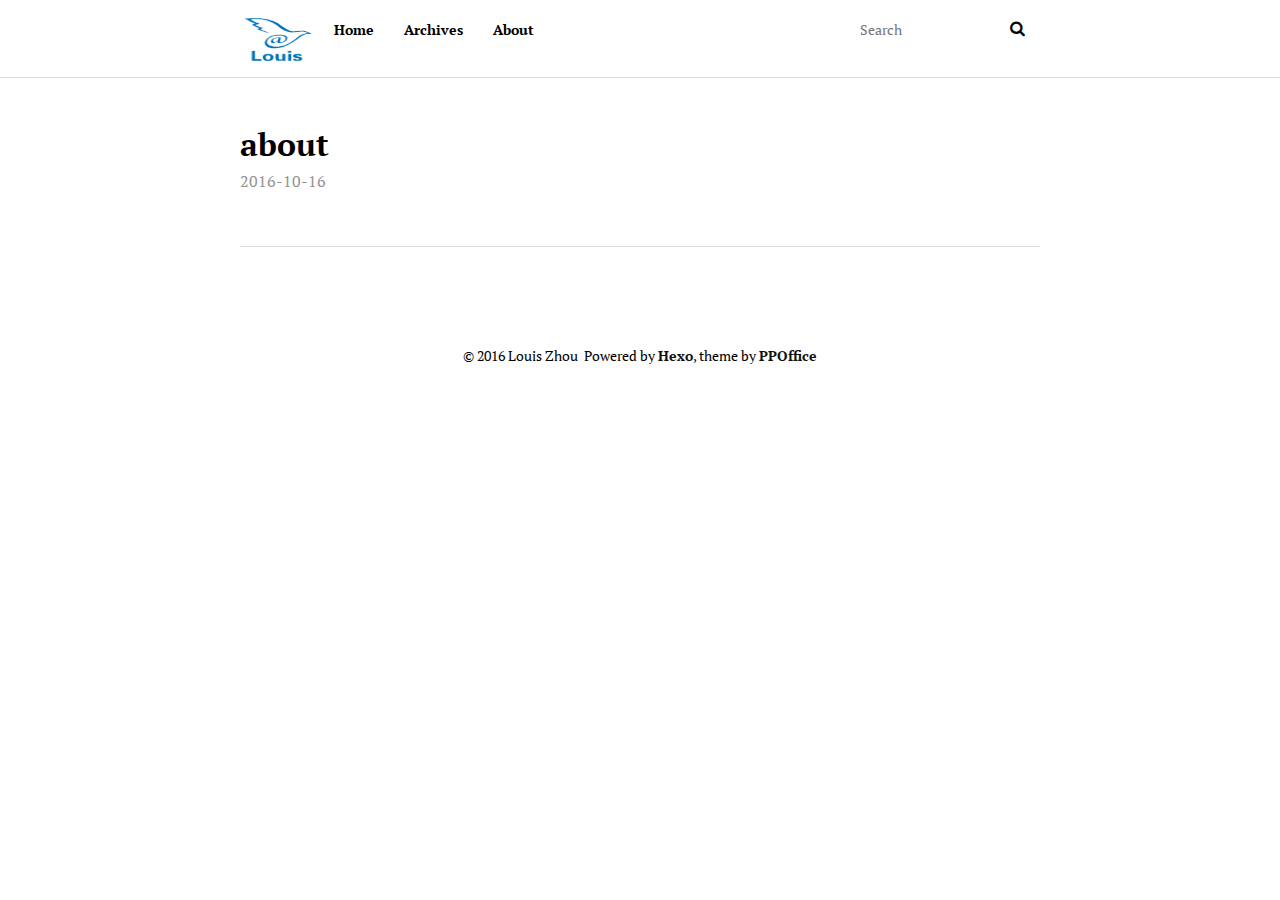
==== about/index.html @ 82eb890d "Site updated: 2016-10-17 00:20:24" ====
<!DOCTYPE html>
<html>
<head>
  <meta charset="utf-8">
  
  <title>about - Louis Zhou Blog</title>
  <meta name="viewport" content="width=device-width, initial-scale=1, maximum-scale=1">
  <meta property="og:type" content="website">
<meta property="og:title" content="about">
<meta property="og:url" content="https://louis-zhou.github.io/about/index.html">
<meta property="og:site_name" content="Louis Zhou Blog">
<meta property="og:updated_time" content="2016-10-16T15:18:31.000Z">
<meta name="twitter:card" content="summary">
<meta name="twitter:title" content="about">
  
  
    <link rel="icon" href="/favicon.png">
  
  <link href="/webfonts/ptserif/main.css" rel='stylesheet' type='text/css'>
  <link href="/webfonts/source-code-pro/main.css" rel="stylesheet" type="text/css">
  <link rel="stylesheet" href="/css/style.css">
  

</head>

<body>
  <div id="container">
    <header id="header">
  <div id="header-outer" class="outer">
    <div id="header-inner" class="inner">
      <a id="main-nav-toggle" class="nav-icon" href="javascript:;"></a>
      <a id="logo" class="logo" href="/"></a>
      <nav id="main-nav">
        
          <a class="main-nav-link" href="/">Home</a>
        
          <a class="main-nav-link" href="/archives">Archives</a>
        
          <a class="main-nav-link" href="/about">About</a>
        
      </nav>
      <nav id="sub-nav">
        <div id="search-form-wrap">
          <form action="//google.com/search" method="get" accept-charset="UTF-8" class="search-form"><input type="search" name="q" results="0" class="search-form-input" placeholder="Search"><button type="submit" class="search-form-submit">&#xF002;</button><input type="hidden" name="sitesearch" value="https://louis-zhou.github.io"></form>
        </div>
      </nav>
    </div>
  </div>
</header>
    <section id="main" class="outer"><article id="page-undefined" class="article article-type-page" itemscope itemprop="blogPost">
  <div class="article-inner">
    
    
      <header class="article-header">
        
  
    <h1 class="article-title" itemprop="name">
      about
    </h1>
  

      </header>
    
    <div class="article-meta">
      <a href="/about/index.html" class="article-date">
  <time datetime="2016-10-16T15:18:31.000Z" itemprop="datePublished">2016-10-16</time>
</a>
      
      
    </div>
    <div class="article-entry" itemprop="articleBody">
      
        
      
    </div>
    
    
      <footer class="article-footer">
        
      </footer>
    
  </div>
  
    
  
</article>







</section>
    <footer id="footer">
  
  <div class="outer">
    <div id="footer-info" class="inner">
      &copy; 2016 Louis Zhou&nbsp;
      Powered by <a href="http://hexo.io/" target="_blank">Hexo</a>, theme by <a href="http://github.com/ppoffice">PPOffice</a>
    </div>
  </div>
</footer>
    

<script src="/js/jquery.min.js"></script>


  <link rel="stylesheet" href="/fancybox/jquery.fancybox.css">
  <script src="/fancybox/jquery.fancybox.pack.js"></script>


<script src="/js/script.js"></script>
  </div>
</body>
</html>
---- webfonts/ptserif/main.css ----
/* cyrillic-ext */
@font-face {
  font-family: 'PT Serif';
  font-style: normal;
  font-weight: 400;
  src: local('PT Serif'), local('PTSerif-Regular'), url(fonts/5hX15RUpPERmeybVlLQEWBTbgVql8nDJpwnrE27mub0.woff2) format('woff2');
  unicode-range: U+0460-052F, U+20B4, U+2DE0-2DFF, U+A640-A69F;
}
/* cyrillic */
@font-face {
  font-family: 'PT Serif';
  font-style: normal;
  font-weight: 400;
  src: local('PT Serif'), local('PTSerif-Regular'), url(fonts/fU0HAfLiPHGlZhZpY6M7dBTbgVql8nDJpwnrE27mub0.woff2) format('woff2');
  unicode-range: U+0400-045F, U+0490-0491, U+04B0-04B1, U+2116;
}
/* latin-ext */
@font-face {
  font-family: 'PT Serif';
  font-style: normal;
  font-weight: 400;
  src: local('PT Serif'), local('PTSerif-Regular'), url(fonts/CPRt--GVMETgA6YEaoGitxTbgVql8nDJpwnrE27mub0.woff2) format('woff2');
  unicode-range: U+0100-024F, U+1E00-1EFF, U+20A0-20AB, U+20AD-20CF, U+2C60-2C7F, U+A720-A7FF;
}
/* latin */
@font-face {
  font-family: 'PT Serif';
  font-style: normal;
  font-weight: 400;
  src: local('PT Serif'), local('PTSerif-Regular'), url(fonts/I-OtoJZa3TeyH6D9oli3ifesZW2xOQ-xsNqO47m55DA.woff2) format('woff2');
  unicode-range: U+0000-00FF, U+0131, U+0152-0153, U+02C6, U+02DA, U+02DC, U+2000-206F, U+2074, U+20AC, U+2212, U+2215, U+E0FF, U+EFFD, U+F000;
}
/* cyrillic-ext */
@font-face {
  font-family: 'PT Serif';
  font-style: normal;
  font-weight: 700;
  src: local('PT Serif Bold'), local('PTSerif-Bold'), url(fonts/QABk9IxT-LFTJ_dQzv7xpDTOQ_MqJVwkKsUn0wKzc2I.woff2) format('woff2');
  unicode-range: U+0460-052F, U+20B4, U+2DE0-2DFF, U+A640-A69F;
}
/* cyrillic */
@font-face {
  font-family: 'PT Serif';
  font-style: normal;
  font-weight: 700;
  src: local('PT Serif Bold'), local('PTSerif-Bold'), url(fonts/QABk9IxT-LFTJ_dQzv7xpDUj_cnvWIuuBMVgbX098Mw.woff2) format('woff2');
  unicode-range: U+0400-045F, U+0490-0491, U+04B0-04B1, U+2116;
}
/* latin-ext */
@font-face {
  font-family: 'PT Serif';
  font-style: normal;
  font-weight: 700;
  src: local('PT Serif Bold'), local('PTSerif-Bold'), url(fonts/QABk9IxT-LFTJ_dQzv7xpCYE0-AqJ3nfInTTiDXDjU4.woff2) format('woff2');
  unicode-range: U+0100-024F, U+1E00-1EFF, U+20A0-20AB, U+20AD-20CF, U+2C60-2C7F, U+A720-A7FF;
}
/* latin */
@font-face {
  font-family: 'PT Serif';
  font-style: normal;
  font-weight: 700;
  src: local('PT Serif Bold'), local('PTSerif-Bold'), url(fonts/QABk9IxT-LFTJ_dQzv7xpI4P5ICox8Kq3LLUNMylGO4.woff2) format('woff2');
  unicode-range: U+0000-00FF, U+0131, U+0152-0153, U+02C6, U+02DA, U+02DC, U+2000-206F, U+2074, U+20AC, U+2212, U+2215, U+E0FF, U+EFFD, U+F000;
}
/* cyrillic-ext */
@font-face {
  font-family: 'PT Serif';
  font-style: italic;
  font-weight: 400;
  src: local('PT Serif Italic'), local('PTSerif-Italic'), url(fonts/O_WhD9hODL16N4KLHLX7xSEAvth_LlrfE80CYdSH47w.woff2) format('woff2');
  unicode-range: U+0460-052F, U+20B4, U+2DE0-2DFF, U+A640-A69F;
}
/* cyrillic */
@font-face {
  font-family: 'PT Serif';
  font-style: italic;
  font-weight: 400;
  src: local('PT Serif Italic'), local('PTSerif-Italic'), url(fonts/3Nwg9VzlwLXPq3fNKwVRMCEAvth_LlrfE80CYdSH47w.woff2) format('woff2');
  unicode-range: U+0400-045F, U+0490-0491, U+04B0-04B1, U+2116;
}
/* latin-ext */
@font-face {
  font-family: 'PT Serif';
  font-style: italic;
  font-weight: 400;
  src: local('PT Serif Italic'), local('PTSerif-Italic'), url(fonts/b31S45a_TNgaBApZhTgE6CEAvth_LlrfE80CYdSH47w.woff2) format('woff2');
  unicode-range: U+0100-024F, U+1E00-1EFF, U+20A0-20AB, U+20AD-20CF, U+2C60-2C7F, U+A720-A7FF;
}
/* latin */
@font-face {
  font-family: 'PT Serif';
  font-style: italic;
  font-weight: 400;
  src: local('PT Serif Italic'), local('PTSerif-Italic'), url(fonts/03aPdn7fFF3H6ngCgAlQzPk_vArhqVIZ0nv9q090hN8.woff2) format('woff2');
  unicode-range: U+0000-00FF, U+0131, U+0152-0153, U+02C6, U+02DA, U+02DC, U+2000-206F, U+2074, U+20AC, U+2212, U+2215, U+E0FF, U+EFFD, U+F000;
}
---- webfonts/source-code-pro/main.css ----
/* latin-ext */
@font-face {
  font-family: 'Source Code Pro';
  font-style: normal;
  font-weight: 400;
  src: local('Source Code Pro'), local('SourceCodePro-Regular'), url(fonts/mrl8jkM18OlOQN8JLgasDy2Q8seG17bfDXYR_jUsrzg.woff2) format('woff2');
  unicode-range: U+0100-024F, U+1E00-1EFF, U+20A0-20AB, U+20AD-20CF, U+2C60-2C7F, U+A720-A7FF;
}
/* latin */
@font-face {
  font-family: 'Source Code Pro';
  font-style: normal;
  font-weight: 400;
  src: local('Source Code Pro'), local('SourceCodePro-Regular'), url(fonts/mrl8jkM18OlOQN8JLgasD9V_2ngZ8dMf8fLgjYEouxg.woff2) format('woff2');
  unicode-range: U+0000-00FF, U+0131, U+0152-0153, U+02C6, U+02DA, U+02DC, U+2000-206F, U+2074, U+20AC, U+2212, U+2215, U+E0FF, U+EFFD, U+F000;
}
---- css/style.css ----
html,
body,
div,
span,
applet,
object,
iframe,
h1,
h2,
h3,
h4,
h5,
h6,
p,
blockquote,
pre,
a,
abbr,
acronym,
address,
big,
cite,
code,
del,
dfn,
em,
img,
ins,
kbd,
q,
s,
samp,
small,
strike,
strong,
sub,
sup,
tt,
var,
dl,
dt,
dd,
ol,
ul,
li,
fieldset,
form,
label,
legend,
table,
caption,
tbody,
tfoot,
thead,
tr,
th,
td {
  margin: 0;
  padding: 0;
  border: 0;
  outline: 0;
  font-weight: inherit;
  font-style: inherit;
  font-family: inherit;
  font-size: 100%;
  vertical-align: baseline;
}
body {
  line-height: 1;
  color: #000;
  background: #fff;
}
ol,
ul {
  list-style: none;
}
table {
  border-collapse: separate;
  border-spacing: 0;
  vertical-align: middle;
}
caption,
th,
td {
  text-align: left;
  font-weight: normal;
  vertical-align: middle;
}
a img {
  border: none;
}
input,
button {
  margin: 0;
  padding: 0;
  font: 16px 'PT Serif', 'STZhongsong', '华文中宋', 'Microsoft Yahei', serif;
}
input::-moz-focus-inner,
button::-moz-focus-inner {
  border: 0;
  padding: 0;
}
@font-face {
  font-family: FontAwesome;
  font-style: normal;
  font-weight: normal;
  src: url("fonts/fontawesome-webfont.eot?v=#4.0.3");
  src: url("fonts/fontawesome-webfont.eot?#iefix&v=#4.0.3") format("embedded-opentype"), url("fonts/fontawesome-webfont.woff?v=#4.0.3") format("woff"), url("fonts/fontawesome-webfont.ttf?v=#4.0.3") format("truetype"), url("fonts/fontawesome-webfont.svg#fontawesomeregular?v=#4.0.3") format("svg");
}
html,
body,
#container {
  height: 100%;
}
body {
  background: #fff;
  font: 16px 'PT Serif', 'STZhongsong', '华文中宋', 'Microsoft Yahei', serif;
  -webkit-text-size-adjust: 100%;
}
.outer {
  max-width: 800px;
  margin: 0 auto;
}
.outer:before,
.outer:after {
  content: "";
  display: table;
}
.outer:after {
  clear: both;
}
@media screen and (max-width: 839px) {
  .outer {
    padding: 0 20px;
  }
}
.left,
.alignleft {
  float: left;
}
.right,
.alignright {
  float: right;
}
.clear {
  clear: both;
}
#container {
  position: relative;
}
.logo {
  width: 94px;
  height: 77px;
  background-image: url("images/logo.png");
  -webkit-background-size: 74px 48px;
  -moz-background-size: 74px 48px;
  background-size: 74px 48px;
  background-position: left center;
  background-repeat: no-repeat;
}
.logo-text {
  width: auto;
  color: #000;
  font-size: 24px;
  font-weight: 700;
  line-height: 57px;
  margin-right: 25px;
  text-decoration: none;
  background-image: none;
}
.article-meta a,
a.article-title,
.article-entry a,
.article-more-link a,
#comments a,
.archive-year-wrap a,
.archive-category-wrap a,
.archive-tag-wrap a,
.archive-article-title,
#page-nav a,
#footer a,
.article-entry .gist .gist-file .gist-meta a,
.layout-wrap-inner .category-list a,
.tag-cloud a {
  color: #111;
  text-decoration: none;
  border-bottom: 1px dotted transparent;
}
.article-meta a:hover,
a.article-title:hover,
.article-entry a:hover,
.article-more-link a:hover,
#comments a:hover,
.archive-year-wrap a:hover,
.archive-category-wrap a:hover,
.archive-tag-wrap a:hover,
.archive-article-title:hover,
#page-nav a:hover,
#footer a:hover,
.article-entry .gist .gist-file .gist-meta a:hover,
.layout-wrap-inner .category-list a:hover,
.tag-cloud a:hover {
  border-bottom-color: #000;
}
.article-entry a {
  border-bottom: 1px dotted #000;
}
.article-entry h1 {
  font-size: 2em;
}
.article-entry h2 {
  font-size: 1.5em;
}
.article-entry h3 {
  font-size: 1.3em;
}
.article-entry h4 {
  font-size: 1.2em;
}
.article-entry h5 {
  font-size: 1em;
}
.article-entry h6 {
  font-size: 1em;
  color: #939393;
}
.article-entry hr {
  border: 1px dashed #ddd;
}
.article-entry strong {
  font-weight: bold;
}
.article-entry em,
.article-entry cite {
  font-style: italic;
}
.article-entry sup,
.article-entry sub {
  font-size: 0.75em;
  line-height: 0;
  position: relative;
  vertical-align: baseline;
}
.article-entry sup {
  top: -0.5em;
}
.article-entry sub {
  bottom: -0.2em;
}
.article-entry small {
  font-size: 0.85em;
}
.article-entry acronym,
.article-entry abbr {
  border-bottom: 1px dotted;
}
.article-entry ul,
.article-entry ol,
.article-entry dl {
  margin: 0 20px;
  line-height: 1.4em;
}
.article-entry ul ul,
.article-entry ol ul,
.article-entry ul ol,
.article-entry ol ol {
  margin-top: 0;
  margin-bottom: 0;
}
.article-entry ul {
  list-style: disc;
}
.article-entry ol {
  list-style: decimal;
}
.article-entry dt {
  font-weight: bold;
}
#header {
  font-size: 14px;
  position: relative;
  border-bottom: 1px solid #ddd;
}
#header.mobile-on #main-nav,
#header.mobile-on #sub-nav {
  display: block;
}
#header-outer {
  height: 100%;
  position: relative;
}
#header-inner {
  position: relative;
  overflow: hidden;
}
#main-nav {
  float: left;
  margin-left: -15px;
}
.main-nav-link,
#main-nav-toggle,
.search-form-submit {
  float: left;
  color: #000;
  text-decoration: none;
  -webkit-transition: opacity 0.2s;
  -moz-transition: opacity 0.2s;
  -ms-transition: opacity 0.2s;
  transition: opacity 0.2s;
  display: block;
  padding: 20px 15px;
}
.main-nav-link {
  font-weight: 600;
}
@media screen and (max-width: 839px) {
  .main-nav-link {
    float: none;
    text-align: center;
  }
}
#main-nav-toggle {
  display: none;
  font-size: 16px;
  margin-left: -15px;
  font-family: FontAwesome;
}
#main-nav-toggle:before {
  content: "\f0c9";
}
@media screen and (max-width: 839px) {
  #main-nav-toggle {
    display: block;
  }
}
#logo {
  float: left;
}
@media screen and (max-width: 839px) {
  #logo {
    float: none;
    margin: 0 auto;
    display: block;
    background-position: center;
  }
}
#sub-nav {
  float: right;
}
@media screen and (max-width: 839px) {
  #main-nav,
  #sub-nav {
    display: none;
    float: none;
  }
}
#search-form-wrap {
  top: 15px;
  padding: 20px 15px;
}
@media screen and (max-width: 839px) {
  #search-form-wrap {
    text-align: center;
  }
}
.search-form:before,
.search-form:after {
  content: "";
  display: table;
}
.search-form:after {
  clear: both;
}
@media screen and (max-width: 839px) {
  .search-form {
    display: inline-block;
  }
}
.search-form-input {
  width: 150px;
  border: none;
  float: left;
  font-size: 14px;
  background: none;
  color: #111;
  outline: none;
}
.search-form-input::-webkit-search-results-decoration,
.search-form-input::-webkit-search-cancel-button {
  -webkit-appearance: none;
}
.search-form-submit {
  float: left;
  padding: 0;
  font-family: FontAwesome;
  border: none;
  background: none;
  cursor: pointer;
}
.article {
  margin: 50px 0;
  border-bottom: 1px solid #ddd;
}
.article-inner {
  margin-bottom: 15px;
  overflow: hidden;
}
.article-meta:before,
.article-meta:after {
  content: "";
  display: table;
}
.article-meta:after {
  clear: both;
}
.article-meta a {
  color: #939393;
}
.article-date {
  float: left;
}
.article-category {
  float: left;
  margin-left: 8px;
  color: #939393;
}
.article-category:before {
  content: "\2022";
}
.article-category span {
  margin-left: 8px;
}
.article-category-link {
  margin-left: 8px;
}
.article-comment-link-wrap {
  float: left;
  margin-left: 8px;
  color: #939393;
}
.article-comment-link-wrap:before {
  content: "\2022";
}
.article-comment-link {
  margin-left: 8px;
}
.article-header {
  margin-bottom: 10px;
}
.article-title {
  font-size: 2em;
  font-weight: 700;
  line-height: 1em;
}
.article-entry {
  color: #111;
  padding: 0;
}
.article-entry:before,
.article-entry:after {
  content: "";
  display: table;
}
.article-entry:after {
  clear: both;
}
.article-entry p,
.article-entry table {
  line-height: 1.4em;
  margin: 1.4em 0;
}
.article-entry h1,
.article-entry h2,
.article-entry h3,
.article-entry h4,
.article-entry h5,
.article-entry h6 {
  font-weight: 600;
  line-height: 1.4em;
  margin: 1em 0;
}
.article-entry ul,
.article-entry ol,
.article-entry dl {
  margin-top: 1.4em;
  margin-bottom: 1.4em;
}
.article-entry img,
.article-entry video {
  max-width: 100%;
  height: auto;
  display: block;
  margin: auto;
}
.article-entry iframe {
  border: none;
}
.article-entry table {
  width: 100%;
  border-collapse: collapse;
  border-spacing: 0;
}
.article-entry th {
  font-weight: 600;
  border-bottom: 3px solid #ddd;
  padding-bottom: 0.5em;
}
.article-entry td {
  border-bottom: 1px solid #ddd;
  padding: 10px 0;
}
.article-entry blockquote {
  font-family: 'PT Serif', 'STZhongsong', '华文中宋', 'Microsoft Yahei', serif;
  font-size: 1.4em;
  margin: 1.4em 20px;
  text-align: center;
}
.article-entry blockquote footer {
  font-size: 16px;
  margin: 1.4em 0;
  font-family: font-sans;
}
.article-entry blockquote footer cite:before {
  content: "—";
  padding: 0 0.5em;
}
.article-entry .pullquote {
  text-align: left;
  width: 45%;
  margin: 0;
}
.article-entry .pullquote.left {
  margin-left: 0.5em;
  margin-right: 1em;
}
.article-entry .pullquote.right {
  margin-right: 0.5em;
  margin-left: 1em;
}
.article-entry .caption {
  color: #939393;
  display: block;
  font-size: 0.9em;
  margin-top: 0.5em;
  position: relative;
  text-align: center;
}
.article-entry .video-container {
  position: relative;
  padding-top: 56.25%;
  height: 0;
  overflow: hidden;
}
.article-entry .video-container iframe,
.article-entry .video-container object,
.article-entry .video-container embed {
  position: absolute;
  top: 0;
  left: 0;
  width: 100%;
  height: 100%;
  margin-top: 0;
}
.article-more-link a {
  color: #939393;
  border-bottom-color: #939393;
}
.article-footer {
  font-size: 0.85em;
  padding: 1.4em 0;
  line-height: 1.4em;
  margin: 0;
}
.article-footer:before,
.article-footer:after {
  content: "";
  display: table;
}
.article-footer:after {
  clear: both;
}
.article-footer a {
  color: #939393;
  text-decoration: none;
}
.article-footer a:hover {
  color: #111;
}
.article-tag-list-item {
  float: left;
  margin-right: 10px;
}
.article-tag-list-link:before {
  content: "#";
}
#article-nav {
  position: relative;
  margin: 20px 0;
}
#article-nav:before,
#article-nav:after {
  content: "";
  display: table;
}
#article-nav:after {
  clear: both;
}
.article-nav-link-wrap {
  text-decoration: none;
  text-shadow: 0 1px #fff;
  color: #939393;
  -webkit-box-sizing: border-box;
  -moz-box-sizing: border-box;
  box-sizing: border-box;
  text-align: center;
  display: block;
}
.article-nav-link-wrap:hover {
  color: #111;
}
@media screen and (min-width: 840px) {
  .article-nav-link-wrap {
    width: 50%;
    margin-top: 0;
    margin-top: 50px;
  }
}
#article-nav-newer {
  float: left;
  text-align: left;
}
#article-nav-older {
  float: right;
  text-align: right;
}
.article-nav-caption {
  text-transform: uppercase;
  letter-spacing: 2px;
  color: #ddd;
  line-height: 1em;
  font-weight: 600;
}
#article-nav-newer .article-nav-caption {
  margin-right: -2px;
}
.article-nav-title {
  font-size: 0.85em;
  line-height: 1.4em;
  margin-top: 0.5em;
}
.article-gallery {
  background: #000;
  position: relative;
}
.article-gallery-photos {
  position: relative;
  overflow: hidden;
}
.article-gallery-img {
  display: none;
  max-width: 100%;
}
.article-gallery-img:first-child {
  display: block;
}
.article-gallery-img.loaded {
  position: absolute;
  display: block;
}
.article-gallery-img img {
  display: block;
  max-width: 100%;
  margin: 0 auto;
}
.article-toc {
  display: none;
  position: fixed;
  left: 50%;
  top: 110px;
  font-size: 0.9em;
  width: 260px;
  margin-left: 400px;
  padding-left: 20px;
  overflow-y: auto;
  line-height: 1.4em;
  max-height: 40.32em;
}
.article-toc h3 {
  font-weight: bold;
  margin-left: 20px;
}
.article-toc .toc-item {
  list-style: none;
  margin-left: 20px;
}
.article-toc .toc-item a {
  color: #000;
  text-decoration: none;
}
@media screen and (min-width: 1400px) {
  .article-toc {
    display: block;
  }
}
#comments {
  margin: 50px 0;
}
.archives-wrap {
  margin: 50px 0;
}
.archives:before,
.archives:after {
  content: "";
  display: table;
}
.archives:after {
  clear: both;
}
.archive-year-wrap,
.archive-category-wrap,
.archive-tag-wrap {
  font-size: 1.4em;
  margin-bottom: 1em;
}
.archives {
  margin-left: 5px;
  border-left: 1px solid #ddd;
}
.archive-article-inner {
  padding: 10px 10px 10px 12px;
  margin: 15px 0 15px -2px;
  border-left: 3px solid transparent;
}
.archive-article-inner:hover {
  border-left-color: #000;
}
.archive-article-footer {
  margin-top: 1em;
}
.archive-article-date {
  color: #939393;
  text-decoration: none;
  font-size: 0.85em;
  line-height: 1em;
  margin-bottom: 0.5em;
  display: block;
}
#page-nav {
  margin: 50px auto;
  text-align: center;
  overflow: hidden;
}
#page-nav:before,
#page-nav:after {
  content: "";
  display: table;
}
#page-nav:after {
  clear: both;
}
#page-nav a,
#page-nav span {
  width: 36px;
  height: 36px;
  margin: 0 5px;
  line-height: 36px;
  text-align: center;
}
#page-nav a.prev,
#page-nav a.next {
  margin: 0;
  width: auto;
}
#page-nav .prev {
  float: left;
}
#page-nav .next {
  float: right;
}
#page-nav .page-number {
  display: inline-block;
}
@media screen and (max-width: 839px) {
  #page-nav .page-number {
    display: none;
  }
}
#page-nav .current {
  color: #fff;
  border-radius: 18px;
  background-color: #000;
}
#page-nav .space {
  color: #ddd;
}
#footer {
  padding: 50px 0;
  text-align: center;
}
#footer a {
  font-weight: 600;
}
#footer-info {
  line-height: 1.4em;
  font-size: 0.85em;
}
.article-entry pre,
.article-entry .highlight {
  margin: 0;
  font-size: 14px;
  background: #23241f;
  padding: 15px 0;
  overflow: auto;
  color: #fff;
  line-height: 22.4px;
}
.article-entry .highlight .gutter pre,
.article-entry .gist .gist-file .gist-data .line-numbers {
  color: #666;
  font-size: 0.85em;
}
.article-entry pre,
.article-entry code {
  font-family: "Source Code Pro", Consolas, Monaco, Menlo, Consolas, monospace, '华文中宋';
}
.article-entry code {
  background: #f2f2f2;
  padding: 0 0.3em;
}
.article-entry pre {
  padding: 20px;
}
.article-entry pre code {
  background: none;
  text-shadow: none;
  padding: 0;
}
.article-entry pre .highlight {
  padding: 0;
}
.article-entry .highlight pre {
  border: none;
  margin: 0;
  padding: 0 20px;
}
.article-entry .highlight table {
  margin: 0;
  width: auto;
}
.article-entry .highlight td {
  border: none;
  padding: 0;
}
.article-entry .highlight figcaption {
  font-size: 0.85em;
  color: highlight-comment;
  line-height: 1em;
  margin-bottom: 1em;
}
.article-entry .highlight figcaption:before,
.article-entry .highlight figcaption:after {
  content: "";
  display: table;
}
.article-entry .highlight figcaption:after {
  clear: both;
}
.article-entry .highlight figcaption a {
  float: right;
}
.article-entry .highlight .gutter pre {
  text-align: right;
}
.article-entry .highlight .line {
  height: 22.4px;
}
.article-entry .gist {
  margin: 0;
  padding: 15px 0;
}
.article-entry .gist .gist-file {
  border: none;
  font-family: "Source Code Pro", Consolas, Monaco, Menlo, Consolas, monospace, '华文中宋';
  margin: 0;
}
.article-entry .gist .gist-file .gist-data {
  background: none;
  border: none;
}
.article-entry .gist .gist-file .gist-data .line-numbers {
  background: none;
  border: none;
  padding: 0 20px 0 0;
}
.article-entry .gist .gist-file .gist-data .line-data {
  padding: 0 !important;
}
.article-entry .gist .gist-file .highlight {
  margin: 0;
  padding: 0;
  border: none;
}
.article-entry .gist .gist-file .gist-meta {
  background: highlight-background;
  color: highlight-comment;
  font: 0.85em font-sans;
  text-shadow: 0 0;
  padding: 0;
  margin-top: 1em;
}
.article-entry .gist .gist-file .gist-meta a {
  font-weight: normal;
}
.article-entry .gist .gist-file .gist-meta a:hover {
  text-decoration: underline;
}
pre .tag,
pre .css .rules,
pre .css .value,
pre .css .function,
pre .preprocessor,
pre .pragma {
  color: #f8f8f2;
}
pre .strongemphasis,
pre .strong,
pre .emphasis {
  color: #a8a8a2;
}
pre .bullet,
pre .blockquote,
pre .horizontal_rule,
pre .number,
pre .regexp,
pre .alias .keyword,
pre .literal,
pre .hexcolor {
  color: #ae81ff;
}
pre .tag .value,
pre .code,
pre .title,
pre .css .class,
pre .class .title:last-child {
  color: #a6e22e;
}
pre .link_url {
  font-size: 80%;
}
pre .strong,
pre .strongemphasis {
  font-weight: bold;
}
pre .emphasis,
pre .strongemphasis,
pre .class .title:last-child {
  font-style: italic;
}
pre .keyword,
pre .function,
pre .change,
pre .winutils,
pre .flow,
pre .nginx .title,
pre .tex .special,
pre .header,
pre .attribute,
pre .symbol,
pre .symbol .string,
pre .tag .title,
pre .value,
pre .alias .keyword:first-child,
pre .css .tag,
pre .css .unit,
pre .css .important {
  color: #f92672;
}
pre .function .keyword,
pre .class .keyword:first-child,
pre .constant,
pre .css .attribute {
  color: #66d9ef;
}
pre .variable,
pre .params,
pre .class .title {
  color: #f8f8f2;
}
pre .string,
pre .css .id,
pre .subst,
pre .type,
pre .ruby .class .parent,
pre .built_in,
pre .django .template_tag,
pre .django .variable,
pre .smalltalk .class,
pre .django .filter .argument,
pre .smalltalk .localvars,
pre .smalltalk .array,
pre .attr_selector,
pre .pseudo,
pre .addition,
pre .stream,
pre .envvar,
pre .apache .tag,
pre .apache .cbracket,
pre .tex .command,
pre .prompt,
pre .link_label,
pre .link_url {
  color: #e6db74;
}
pre .comment,
pre .javadoc,
pre .annotation,
pre .decorator,
pre .template_comment,
pre .pi,
pre .doctype,
pre .deletion,
pre .shebang,
pre .apache .sqbracket,
pre .tex .formula {
  color: #75715e;
}
pre .coffeescript .javascript,
pre .javascript .xml,
pre .tex .formula,
pre .xml .javascript,
pre .xml .vbscript,
pre .xml .css,
pre .xml .cdata,
pre .xml .php,
pre .php .xml {
  opacity: 0.5;
}
.layout-wrap {
  margin: 50px 0;
}
.layout-title {
  font-size: 1.4em;
  margin-bottom: 1em;
}
.layout-wrap-inner .category-list,
.layout-wrap-inner .category-list-child {
  line-height: 1.8em;
}
.layout-wrap-inner .category-list:before,
.layout-wrap-inner .category-list-child:before,
.layout-wrap-inner .category-list:after,
.layout-wrap-inner .category-list-child:after {
  content: "";
  display: table;
}
.layout-wrap-inner .category-list:after,
.layout-wrap-inner .category-list-child:after {
  clear: both;
}
.layout-wrap-inner .category-list-child {
  margin-left: 24px;
}
.layout-wrap-inner li:before {
  content: '>';
  float: left;
  padding: 0 16px 0 0;
}
.layout-wrap-inner .category-list-count {
  margin-left: 8px;
  color: #939393;
}
.layout-wrap-inner .category-list-count:before {
  content: '(';
}
.layout-wrap-inner .category-list-count:after {
  content: ')';
}
.tag-cloud a {
  margin-right: 8px;
}
.tag-cloud a:before {
  content: '#';
}
.fancybox-skin {
  padding: 0 !important;
  border-radius: 0;
  font-family: 'PT Serif', 'STZhongsong', '华文中宋', 'Microsoft Yahei', serif;
}
.fancybox-skin .fancybox-title .child {
  background: none;
  font-weight: 400;
  font-size: 16px;
  font-family: 'PT Serif', 'STZhongsong', '华文中宋', 'Microsoft Yahei', serif;
  text-shadow: 1px 3px 3px rgba(0,0,0,0.5);
}
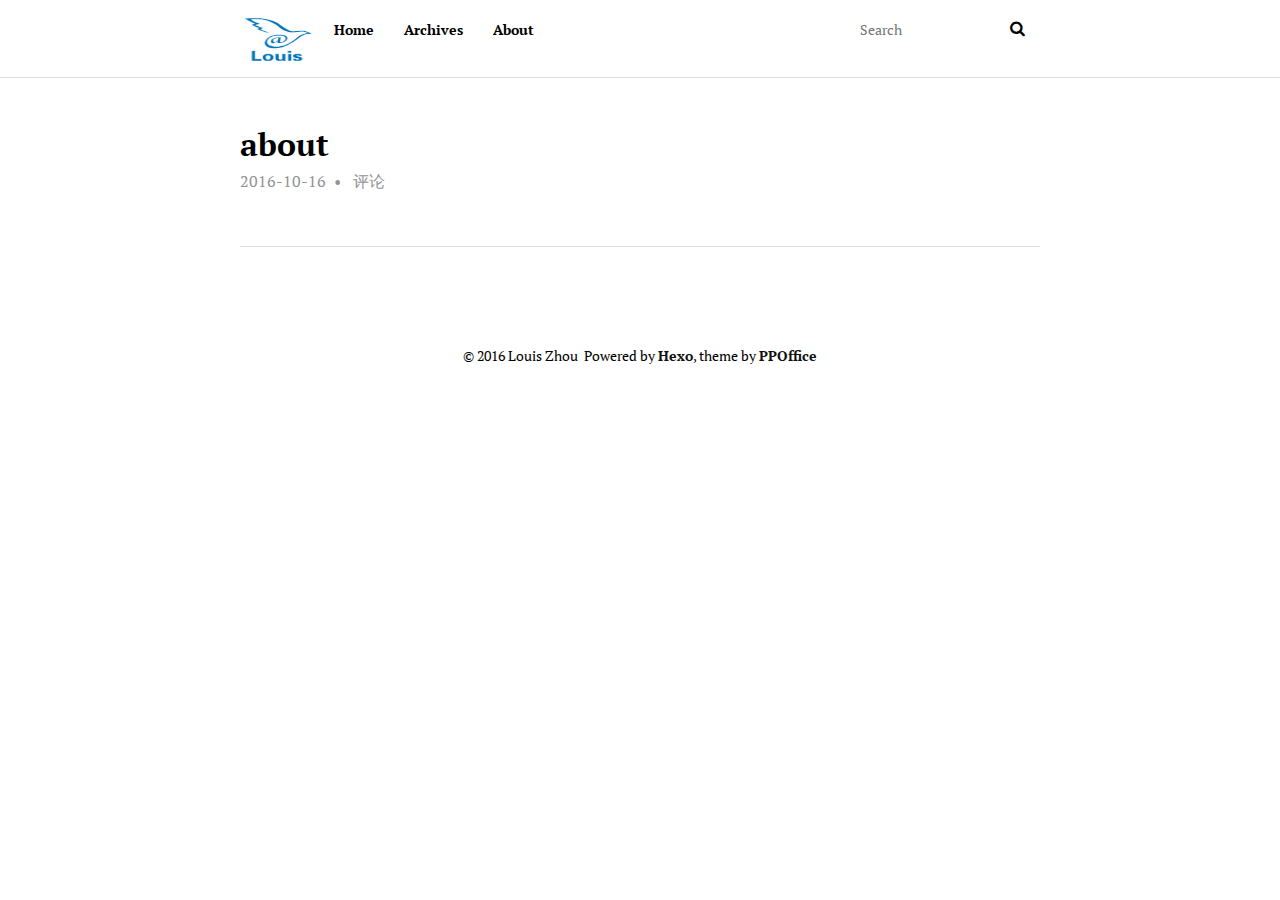
==== commit 3d2a2dfa: "Site updated: 2016-10-17 00:42:14" ====
--- a/about/index.html
+++ b/about/index.html
@@ -14,7 +14,7 @@
 <meta name="twitter:title" content="about">
   
   
-    <link rel="icon" href="/favicon.png">
+    <link rel="icon" href="/logo.png">
   
   <link href="/webfonts/ptserif/main.css" rel='stylesheet' type='text/css'>
   <link href="/webfonts/source-code-pro/main.css" rel="stylesheet" type="text/css">
@@ -67,6 +67,10 @@
 </a>
       
       
+        <div class="article-comment-link-wrap">
+          <a href="https://louis-zhou.github.io/about/index.html#ds-thread" class="article-comment-link">评论</a>
+        </div>
+      
     </div>
     <div class="article-entry" itemprop="articleBody">
       
@@ -91,6 +95,25 @@
 
 
 
+
+<section id="comments">
+  <!-- 多说评论框 start -->
+  <div class="ds-thread" data-thread-key="page-undefined" data-title="about" data-url="https://louis-zhou.github.io/about/index.html"></div>
+  <!-- 多说评论框 end -->
+  <!-- 多说公共JS代码 start (一个网页只需插入一次) -->
+  <script type="text/javascript">
+  var duoshuoQuery = {short_name:'louis-zhou'};
+    (function() {
+      var ds = document.createElement('script');
+      ds.type = 'text/javascript';ds.async = true;
+      ds.src = (document.location.protocol == 'https:' ? 'https:' : 'http:') + '//static.duoshuo.com/embed.js';
+      ds.charset = 'UTF-8';
+      (document.getElementsByTagName('head')[0] 
+       || document.getElementsByTagName('body')[0]).appendChild(ds);
+    })();
+    </script>
+  <!-- 多说公共JS代码 end -->
+</section>
 </section>
     <footer id="footer">
   
